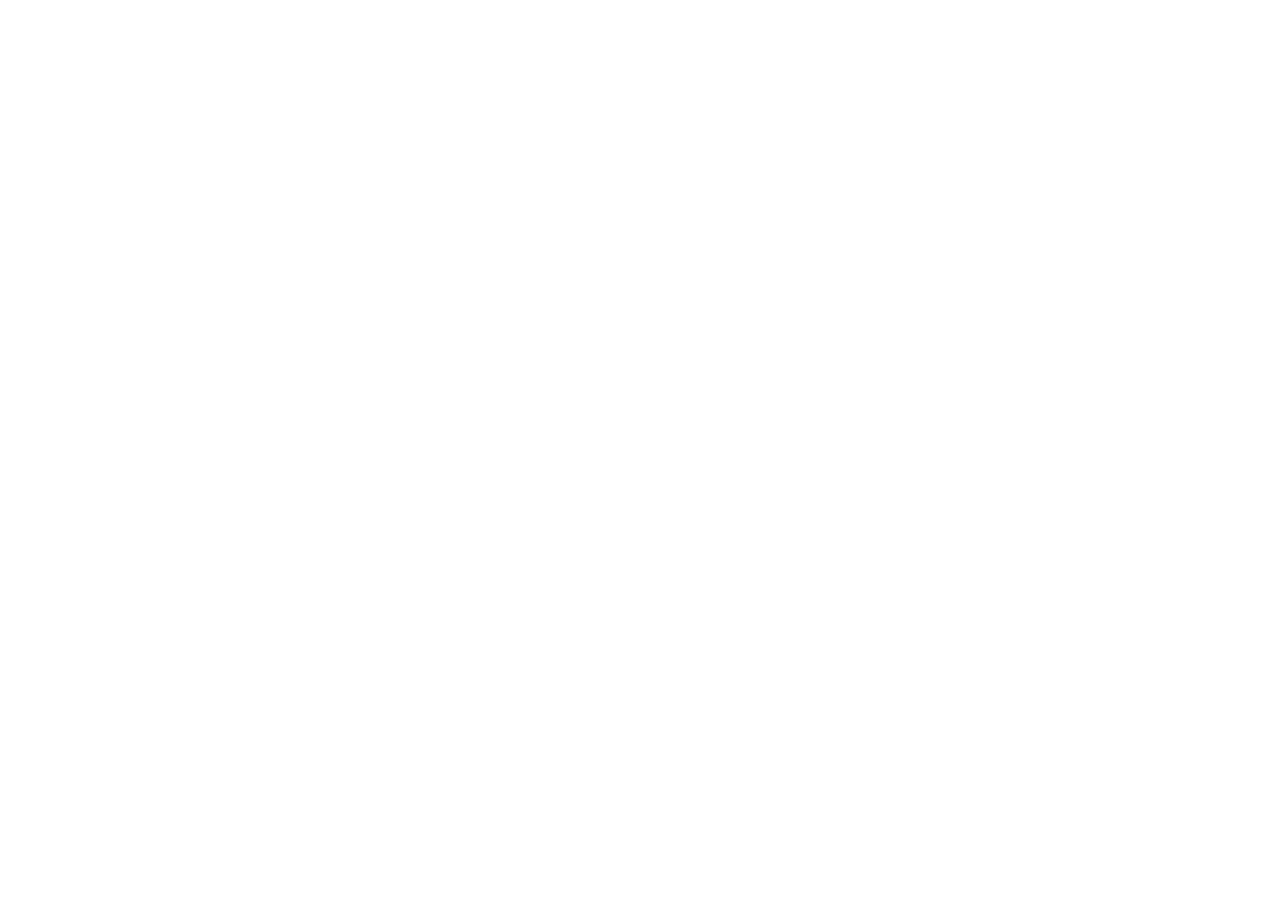
==== html/champions.html @ 0f6b558f "Major update" ====
<!DOCTYPE html>
<html>
<head>
	<title>champions</title>
	<link rel="stylesheet" href="../Css/bootstrap.min.css">
        <link rel="stylesheet" href="../Css/bootstrapLab.css">
        <meta charset="utf-8">
        <meta name="viewport" content="width=device-width, initial-scale=1">
        <script src="../js/jquery-3.5.1.min.js"></script>
        <script src="../js/bootstrap.min.js"></script>
</head>
<body>
	<div class="container-fluid">
		





	</div>
</html>
---- Css/bootstrapLab.css ----
#startcontainer{
	background-image: url(https://psycatgames.com/sv/magazine/party-games/league-of-legends/feature-image_hu902f9612e19e63ad9a433906cd7b0fab_1159921_1600x900_fill_q75_box_center.jpg);
}
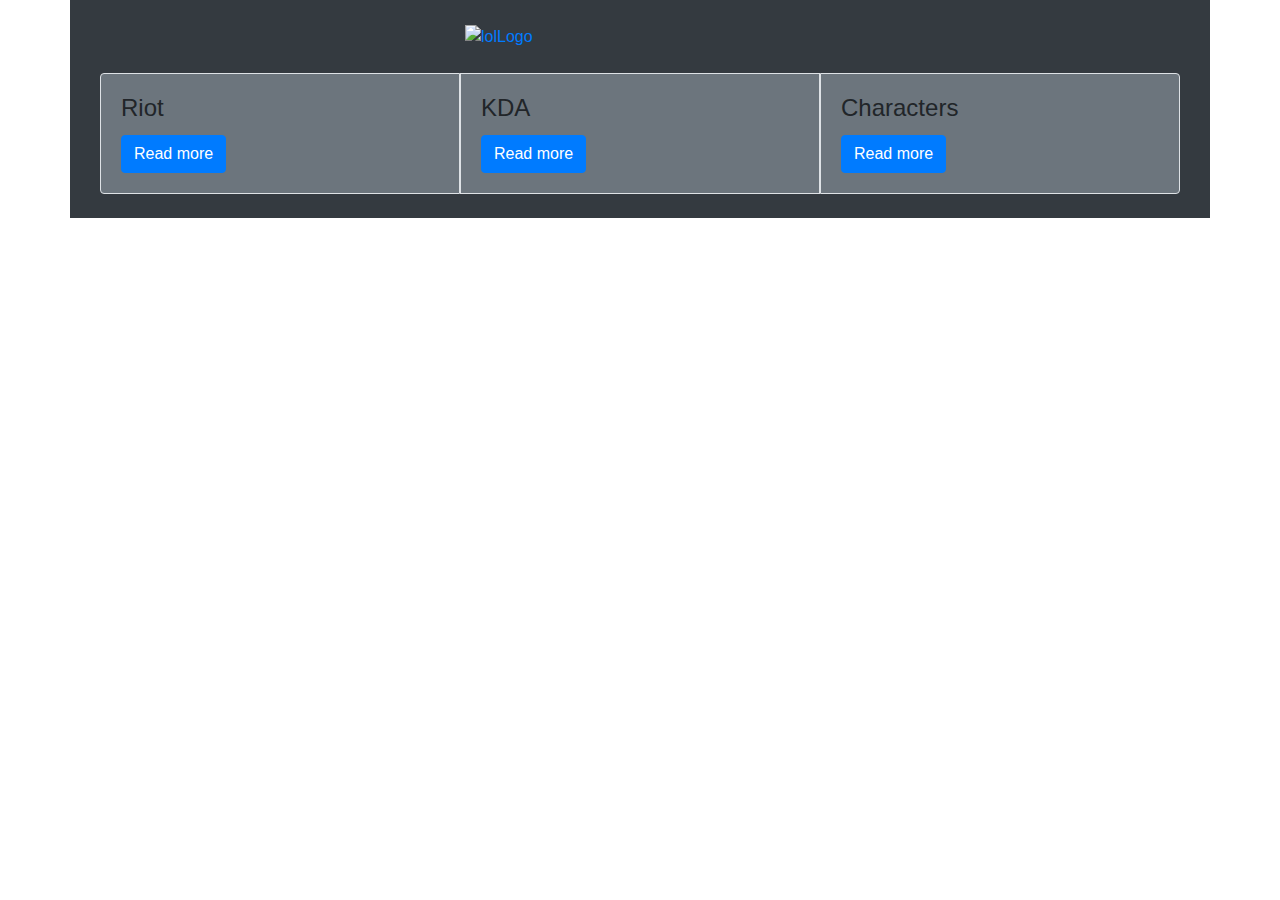
==== commit 074e011c: "Footer in index html and small fixes" ====
--- a/html/champions.html
+++ b/html/champions.html
@@ -9,13 +9,48 @@
         <script src="../js/jquery-3.5.1.min.js"></script>
         <script src="../js/bootstrap.min.js"></script>
 </head>
-<body>
-	<div class="container-fluid">
-		
+	<body>
+		<div class="container-fluid" id="startcontainer">
+            <div id="header" class="container bg-dark">
+                <br>
+                <div class="row">
+                    <div class="col-sm">
 
+                    </div>
+                    <div class="col-sm">
+                        <a href="../index.html"><img class="img-responsive img-fluid center-block" src="https://upload.wikimedia.org/wikipedia/commons/d/d1/Lol_logo.png" alt="lolLogo" height=""></a>
+                    </div>
+                    <div class="col-sm">
 
+                    </div>
+                </div>
+                <br>
 
-
-
-	</div>
+                <div class="card-group container">
+                    <div class="card bg-secondary border">
+                        <div class="card-body">
+                            <h4 class="card-title">Riot</h4>
+                            <a href="riot.html" class="btn btn-primary">Read more</a>
+                        </div>
+                        
+                    </div>
+                    <div class="card bg-secondary border">
+                        <div class="card-body">
+                            <h4 class="card-title">KDA</h4>
+                            <a href="KDA.html" class="btn btn-primary">Read more</a>
+                        </div>
+                        
+                    </div>
+                    <div class="card bg-secondary border">
+                        <div class="card-body">
+                            <h4 class="card-title">Characters</h4>
+                            <a href="champions.html" class="btn btn-primary">Read more</a>
+                        </div>
+                        
+                    </div>
+                </div>
+                <br>
+            </div>
+        </div>
+    </body>
 </html>--- a/Css/bootstrapLab.css
+++ b/Css/bootstrapLab.css
@@ -1,3 +1,4 @@
 #startcontainer{
 	background-image: url(https://psycatgames.com/sv/magazine/party-games/league-of-legends/feature-image_hu902f9612e19e63ad9a433906cd7b0fab_1159921_1600x900_fill_q75_box_center.jpg);
+	background-attachment: fixed;
 }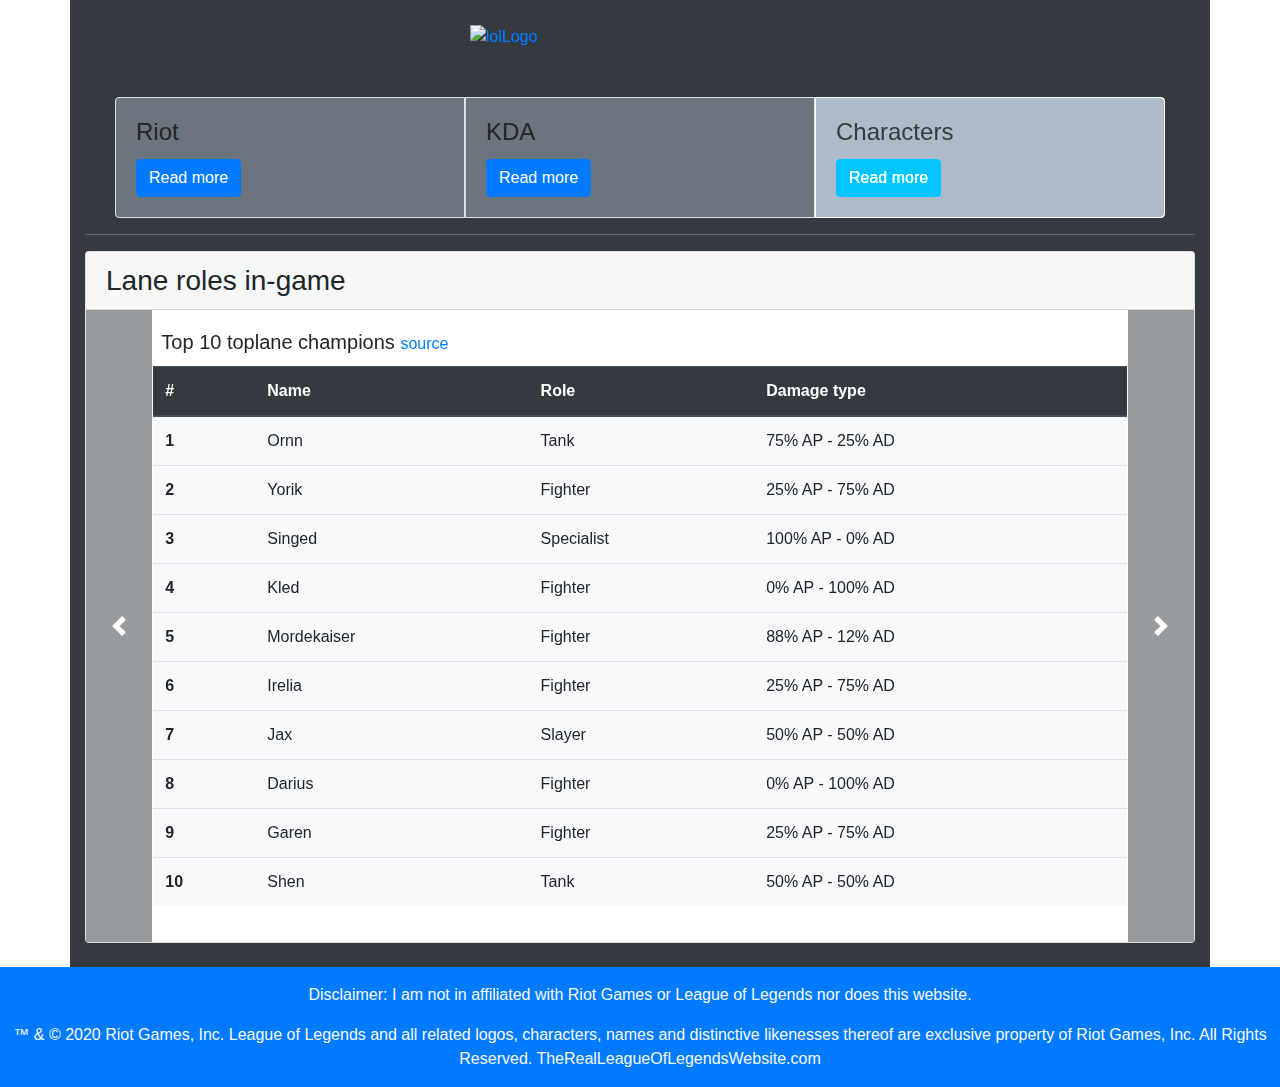
==== commit 3e16dcbf: "Major update on everything" ====
--- a/html/champions.html
+++ b/html/champions.html
@@ -12,45 +12,462 @@
 	<body>
 		<div class="container-fluid" id="startcontainer">
             <div id="header" class="container bg-dark">
-                <br>
-                <div class="row">
-                    <div class="col-sm">
-
-                    </div>
-                    <div class="col-sm">
-                        <a href="../index.html"><img class="img-responsive img-fluid center-block" src="https://upload.wikimedia.org/wikipedia/commons/d/d1/Lol_logo.png" alt="lolLogo" height=""></a>
-                    </div>
-                    <div class="col-sm">
-
-                    </div>
-                </div>
-                <br>
-
-                <div class="card-group container">
-                    <div class="card bg-secondary border">
-                        <div class="card-body">
-                            <h4 class="card-title">Riot</h4>
-                            <a href="riot.html" class="btn btn-primary">Read more</a>
-                        </div>
-                        
-                    </div>
-                    <div class="card bg-secondary border">
-                        <div class="card-body">
-                            <h4 class="card-title">KDA</h4>
-                            <a href="KDA.html" class="btn btn-primary">Read more</a>
-                        </div>
-                        
-                    </div>
-                    <div class="card bg-secondary border">
-                        <div class="card-body">
-                            <h4 class="card-title">Characters</h4>
-                            <a href="champions.html" class="btn btn-primary">Read more</a>
-                        </div>
-                        
-                    </div>
-                </div>
-                <br>
+            	<div class="container" id="iconBg">
+	                <br>
+	                <div class="row">
+	                    <div class="col-sm">
+
+	                    </div>
+	                    <div class="col-sm">
+	                        <a href="../index.html"><img class="img-responsive img-fluid center-block" src="https://upload.wikimedia.org/wikipedia/commons/d/d1/Lol_logo.png" alt="lolLogo" height=""></a>
+	                    </div>
+	                    <div class="col-sm">
+
+	                    </div>
+	                </div>
+	                <br>
+                    <br>
+	                <div class="card-group container">
+	                    <div class="card bg-secondary border zoom">
+	                        <div class="card-body">
+	                            <h4 class="card-title">Riot</h4>
+	                            <a href="riot.html" class="btn btn-primary">Read more</a>
+	                        </div>
+	                        
+	                    </div>
+	                    <div class="card bg-secondary border zoom">
+	                        <div class="card-body">
+	                            <h4 class="card-title">KDA</h4>
+	                            <a href="KDA.html" class="btn btn-primary">Read more</a>
+	                        </div>
+	                        
+	                    </div>
+	                    <div class="card bg-secondary border zoom  activePage">
+	                        <div class="card-body">
+	                            <h4 class="card-title">Characters</h4>
+	                            <a href="champions.html" class="btn btn-primary">Read more</a>
+	                        </div>
+	                        
+	                    </div>
+	                </div>
+	            </div>
+				<hr class="bg-secondary">
+	            <div class="card">
+				  <h3 class="card-header">Lane roles in-game</h3>
+
+				  <div id="carouselExampleIndicators2" class="carousel slide" data-ride="carousel">
+				  		<div class="carousel-inner container" role="listbox">
+
+				  			<div class="carousel-item active">
+				  				<div class="card-body tableChamps">
+				    				<h5 class="card-title ml-2">Top 10 toplane champions <a class="h6 font-weight-light" href="https://app.mobalytics.gg/lol">source</a></h5>
+			            			<table class="table">
+										<thead class="thead-dark">
+											<tr>
+										      <th scope="col">#</th>
+										      <th scope="col">Name</th>
+										      <th scope="col">Role</th>
+										      <th scope="col">Damage type</th>
+										    </tr>
+										</thead>
+										<tbody class="bg-light">
+										    <tr>
+										      <th scope="row">1</th>
+										      <td>Ornn</td>
+										      <td>Tank</td>
+										      <td>75% AP - 25% AD</td>
+										    </tr>
+										    <tr>
+										      <th scope="row">2</th>
+										      <td>Yorik</td>
+										      <td>Fighter</td>
+										      <td>25% AP - 75% AD</td>
+										    </tr>
+										    <tr>
+										      <th scope="row">3</th>
+										      <td>Singed</td>
+										      <td>Specialist</td>
+										      <td>100% AP - 0% AD</td>
+										    </tr>
+										    <tr>
+										      <th scope="row">4</th>
+										      <td>Kled</td>
+										      <td>Fighter</td>
+										      <td>0% AP - 100% AD</td>
+										    </tr>
+										    <tr>
+										      <th scope="row">5</th>
+										      <td>Mordekaiser</td>
+										      <td>Fighter</td>
+										      <td>88% AP - 12% AD</td>
+										    </tr>
+										    <tr>
+										      <th scope="row">6</th>
+										      <td>Irelia</td>
+										      <td>Fighter</td>
+										      <td>25% AP - 75% AD</td>
+										    </tr>
+										    <tr>
+										      <th scope="row">7</th>
+										      <td>Jax</td>
+										      <td>Slayer</td>
+										      <td>50% AP - 50% AD</td>
+										    </tr>
+										    <tr>
+										      <th scope="row">8</th>
+										      <td>Darius</td>
+										      <td>Fighter</td>
+										      <td>0% AP - 100% AD</td>
+										    </tr>
+										    <tr>
+										      <th scope="row">9</th>
+										      <td>Garen</td>
+										      <td>Fighter</td>
+										      <td>25% AP - 75% AD</td>
+										    </tr>
+										    <tr>
+										      <th scope="row">10</th>
+										      <td>Shen</td>
+										      <td>Tank</td>
+										      <td>50% AP - 50% AD</td>
+										    </tr>
+										</tbody>
+									</table>
+								</div>
+							</div>
+
+							<div class="carousel-item">
+				  				<div class="card-body tableChamps">
+						    		<h5 class="card-title ml-2">Top 10 jungle championss <a class="h6 font-weight-light" href="https://app.mobalytics.gg/lol">source</a></h5>
+
+					            	<table class="table">
+										<thead class="thead-dark">
+											<tr>
+										      <th scope="col">#</th>
+										      <th scope="col">Name</th>
+										      <th scope="col">Role</th>
+										      <th scope="col">Damage type</th>
+										    </tr>
+										</thead>
+										<tbody class="bg-light">
+										    <tr>
+										      <th scope="row">1</th>
+										      <td>Karthus</td>
+										      <td>Mage</td>
+										      <td>100% AP - 0% AD</td>
+										    </tr>
+										    <tr>
+										      <th scope="row">2</th>
+										      <td>Kha'Zix</td>
+										      <td>Slayer</td>
+										      <td>0% AP - 100% AD</td>
+										    </tr>
+										    <tr>
+										      <th scope="row">3</th>
+										      <td>Hecarim</td>
+										      <td>Fighter</td>
+										      <td>25% AP - 75% AD</td>
+										    </tr>
+										    <tr>
+										      <th scope="row">4</th>
+										      <td>Nunu & Willump</td>
+										      <td>Tank</td>
+										      <td>75% AP - 25% AD</td>
+										    </tr>
+										    <tr>
+										      <th scope="row">5</th>
+										      <td>Filldlesticks</td>
+										      <td>Specialist</td>
+										      <td>100% AP - 0% AD</td>
+										    </tr>
+										    <tr>
+										      <th scope="row">6</th>
+										      <td>Graves</td>
+										      <td>Specialist</td>
+										      <td>0% AP - 100% AD</td>
+										    </tr>
+										    <tr>
+										      <th scope="row">7</th>
+										      <td>Kayn</td>
+										      <td>Slayer</td>
+										      <td>13% AP - 87% AD</td>
+										    </tr>
+										    <tr>
+										      <th scope="row">8</th>
+										      <td>Ekko</td>
+										      <td>Slayer</td>
+										      <td>100% AP - 0% AD</td>
+										    </tr>
+										    <tr>
+										      <th scope="row">9</th>
+										      <td>Rengar</td>
+										      <td>Fighter</td>
+										      <td>0% AP - 100% AD</td>
+										    </tr>
+										    <tr>
+										      <th scope="row">10</th>
+										      <td>Zac</td>
+										      <td>Tank</td>
+										      <td>100% AP - 0% AD</td>
+										    </tr>
+										</tbody>
+									</table>
+								</div>
+							</div>
+
+							<div class="carousel-item">
+				  				<div class="card-body tableChamps">
+						    		<h5 class="card-title ml-2">Top 10 midlane champions <a class="h6 font-weight-light" href="https://app.mobalytics.gg/lol">source</a></h5>
+
+					            	<table class="table">
+										<thead class="thead-dark">
+											<tr>
+										      <th scope="col">#</th>
+										      <th scope="col">Name</th>
+										      <th scope="col">Role</th>
+										      <th scope="col">Damage type</th>
+										    </tr>
+										</thead>
+										<tbody class="bg-light">
+										    <tr>
+										      <th scope="row">1</th>
+										      <td>Yasuo</td>
+										      <td>Slayer</td>
+										      <td>13% AP - 87% AD</td>
+										    </tr>
+										    <tr>
+										      <th scope="row">2</th>
+										      <td>Zed</td>
+										      <td>Slayer</td>
+										      <td>0% AP - 100% AD</td>
+										    </tr>
+										    <tr>
+										      <th scope="row">3</th>
+										      <td>Kassadin</td>
+										      <td>Slayer</td>
+										      <td>100% AP - 0% AD</td>
+										    </tr>
+										    <tr>
+										      <th scope="row">4</th>
+										      <td>Oriana </td>
+										      <td>Mage</td>
+										      <td>100% AP - 0% AD</td>
+										    </tr>
+										    <tr>
+										      <th scope="row">5</th>
+										      <td>Fizz</td>
+										      <td>Slayer</td>
+										      <td>100% AP - 0% AD</td>
+										    </tr>
+										    <tr>
+										      <th scope="row">6</th>
+										      <td>Akali</td>
+										      <td>Slayer</td>
+										      <td>38% AP - 62% AD</td>
+										    </tr>
+										    <tr>
+										      <th scope="row">7</th>
+										      <td>Neeko</td>
+										      <td>Controller</td>
+										      <td>100% AP - 0% AD</td>
+										    </tr>
+										    <tr>
+										      <th scope="row">8</th>
+										      <td>Zoe</td>
+										      <td>Mage</td>
+										      <td>100% AP - 0% AD</td>
+										    </tr>
+										    <tr>
+										      <th scope="row">9</th>
+										      <td>Qiyana</td>
+										      <td>Slayer</td>
+										      <td>50% AP - 50% AD</td>
+										    </tr>
+										    <tr>
+										      <th scope="row">10</th>
+										      <td>Twisted Fate</td>
+										      <td>Mage</td>
+										      <td>88% AP - 12% AD</td>
+										    </tr>
+										</tbody>
+									</table>
+								</div>
+							</div>
+
+							<div class="carousel-item">
+				  				<div class="card-body tableChamps">
+						    		<h5 class="card-title ml-2">Top 10 botlane (adc) championss <a class="h6 font-weight-light" href="https://app.mobalytics.gg/lol">source</a></h5>
+
+					            	<table class="table">
+										<thead class="thead-dark">
+											<tr>
+										      <th scope="col">#</th>
+										      <th scope="col">Name</th>
+										      <th scope="col">Role</th>
+										      <th scope="col">Damage type</th>
+										    </tr>
+										</thead>
+										<tbody class="bg-light">
+										    <tr>
+										      <th scope="row">1</th>
+										      <td>Caitlyn</td>
+										      <td>Marksman</td>
+										      <td>0% AP - 100% AD</td>
+										    </tr>
+										    <tr>
+										      <th scope="row">2</th>
+										      <td>Ashe</td>
+										      <td>Marksman</td>
+										      <td>13% AP - 87% AD</td>
+										    </tr>
+										    <tr>
+										      <th scope="row">3</th>
+										      <td>Jhin</td>
+										      <td>Marksman</td>
+										      <td>0% AP - 100% AD</td>
+										    </tr>
+										    <tr>
+										      <th scope="row">4</th>
+										      <td>Senna</td>
+										      <td>Marksman</td>
+										      <td>50% AP - 50% AD</td>
+										    </tr>
+										    <tr>
+										      <th scope="row">5</th>
+										      <td>Jinx</td>
+										      <td>Marksman</td>
+										      <td>0% AP - 100% AD</td>
+										    </tr>
+										    <tr>
+										      <th scope="row">6</th>
+										      <td>Miss Fortune</td>
+										      <td>Marksman</td>
+										      <td>25% AP - 75% AD</td>
+										    </tr>
+										    <tr>
+										      <th scope="row">7</th>
+										      <td>Tristana</td>
+										      <td>Marksman</td>
+										      <td>38% AP - 62% AD</td>
+										    </tr>
+										    <tr>
+										      <th scope="row">8</th>
+										      <td>Kog'Maw</td>
+										      <td>Marksman</td>
+										      <td>50% AP - 50% AD</td>
+										    </tr>
+										    <tr>
+										      <th scope="row">9</th>
+										      <td>Lucian</td>
+										      <td>Marksman</td>
+										      <td>0% AP - 100% AD</td>
+										    </tr>
+										    <tr>
+										      <th scope="row">10</th>
+										      <td>Kai'Sa</td>
+										      <td>Marksman</td>
+										      <td>50% AP - 50% AD</td>
+										    </tr>
+										</tbody>
+									</table>
+								</div>
+							</div>
+
+							<div class="carousel-item">
+				  				<div class="card-body tableChamps">
+						    		<h5 class="card-title ml-2">Top 10 botlane (support) championss <a class="h6 font-weight-light" href="https://app.mobalytics.gg/lol">source</a></h5>
+
+					            	<table class="table">
+										<thead class="thead-dark">
+											<tr>
+										      <th scope="col">#</th>
+										      <th scope="col">Name</th>
+										      <th scope="col">Role</th>
+										      <th scope="col">Damage type</th>
+										    </tr>
+										</thead>
+										<tbody class="bg-light">
+										    <tr>
+										      <th scope="row">1</th>
+										      <td>Blitzcrank</td>
+										      <td>Controller</td>
+										      <td>75% AP - 25% AD</td>
+										    </tr>
+										    <tr>
+										      <th scope="row">2</th>
+										      <td>Alistar</td>
+										      <td>Tank</td>
+										      <td>50% AP - 50% AD</td>
+										    </tr>
+										    <tr>
+										      <th scope="row">3</th>
+										      <td>Taric</td>
+										      <td>Tank</td>
+										      <td>75% AP - 25% AD</td>
+										    </tr>
+										    <tr>
+										      <th scope="row">4</th>
+										      <td>Leona</td>
+										      <td>Tank</td>
+										      <td>75% AP - 25% AD</td>
+										    </tr>
+										    <tr>
+										      <th scope="row">5</th>
+										      <td>Morgana</td>
+										      <td>Controller</td>
+										      <td>100% AP - 0% AD</td>
+										    </tr>
+										    <tr>
+										      <th scope="row">6</th>
+										      <td>Soraka</td>
+										      <td>Controller</td>
+										      <td>100% AP - 0% AD</td>
+										    </tr>
+										    <tr>
+										      <th scope="row">7</th>
+										      <td>Thresh</td>
+										      <td>Controller</td>
+										      <td>75% AP - 25% AD</td>
+										    </tr>
+										    <tr>
+										      <th scope="row">8</th>
+										      <td>Senna</td>
+										      <td>Marksman</td>
+										      <td>50% AP - 50% AD</td>
+										    </tr>
+										    <tr>
+										      <th scope="row">9</th>
+										      <td>Pyke</td>
+										      <td>Controller</td>
+										      <td>0% AP - 100% AD</td>
+										    </tr>
+										    <tr>
+										      <th scope="row">10</th>
+										      <td>Nami</td>
+										      <td>Controller</td>
+										      <td>100% AP - 0% AD</td>
+										    </tr>
+										</tbody>
+									</table>
+								</div>
+							</div>
+						</div>
+						<a class="carousel-control-prev bg-dark tableSlide" href="#carouselExampleIndicators2" role="button" data-slide="prev">
+						    <span class="carousel-control-prev-icon" aria-hidden="true"></span>
+						</a>
+						<a class="carousel-control-next bg-dark tableSlide" href="#carouselExampleIndicators2" role="button" data-slide="next">
+						    <span class="carousel-control-next-icon" aria-hidden="true"></span>
+						</a>
+					</div>
+				</div>
+
+				<br>
             </div>
         </div>
+        <div class="footer-copyright text-center py-3 bg-primary text-light">
+            <p>Disclaimer: I am not in affiliated with Riot Games or League of Legends nor does this website.</p>
+            ™ & © 2020 Riot Games, Inc.  League of Legends and all related logos, characters, names and distinctive likenesses thereof are exclusive property of Riot Games, Inc.  All Rights Reserved.
+            <a class="text-light" href="https://na.leagueoflegends.com/en-us/"> TheRealLeagueOfLegendsWebsite.com</a>
+        </div>  
     </body>
 </html>--- a/Css/bootstrapLab.css
+++ b/Css/bootstrapLab.css
@@ -1,4 +1,27 @@
 #startcontainer{
 	background-image: url(https://psycatgames.com/sv/magazine/party-games/league-of-legends/feature-image_hu902f9612e19e63ad9a433906cd7b0fab_1159921_1600x900_fill_q75_box_center.jpg);
 	background-attachment: fixed;
-}+}
+#iconBg{
+	background-image: url(https://www.hdwallpapers.net/previews/janna-league-of-legends-1052.jpg);
+	background-size: 94.5%;
+	background-repeat: no-repeat;
+	background-position: center;
+}
+.zoom:hover {
+  transform: scale(1.05);
+  z-index: 15; /* (150% zoom - Note: if the zoom is too large, it will go outside of the viewport) */
+}
+.carousel img{
+	height: 70vh;
+}
+.tableSlide{
+	width: 6%;
+}
+.tableChamps{
+	width: 94%;
+	margin-left: 3%;
+}
+ .activePage{
+ 	filter: brightness(1.6);
+ }